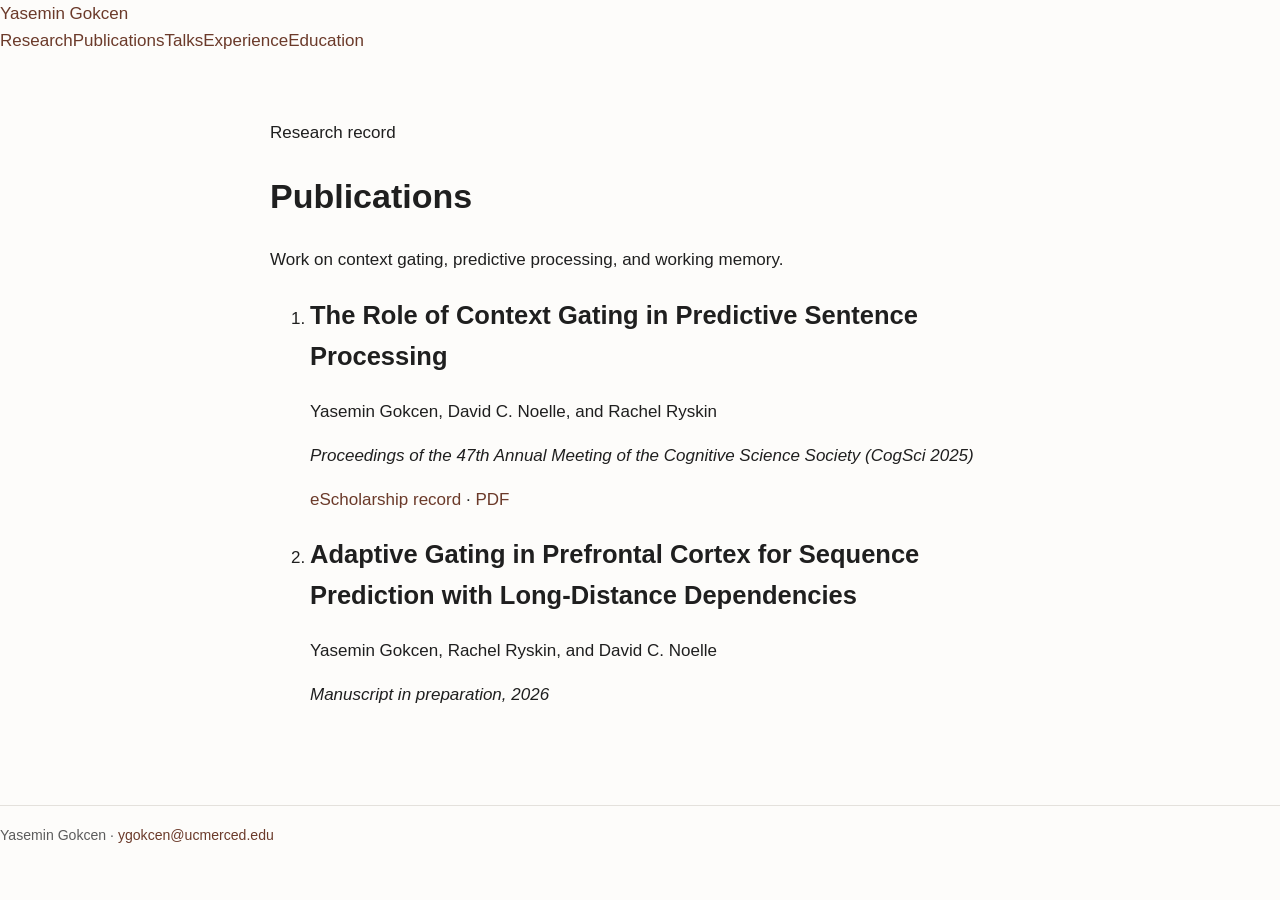
==== publications.html @ c05af9e2 "Add publications.html with publication details" ====
<!doctype html>
<html lang="en"><head><meta charset="utf-8"><meta name="viewport" content="width=device-width, initial-scale=1"><title>Publications | Yasemin Gokcen</title><meta name="description" content="Publications by Yasemin Gokcen."><link rel="stylesheet" href="style.css"></head>
<body><header class="site-header"><div class="wrap nav"><a class="wordmark" href="index.html">Yasemin Gokcen</a><nav aria-label="Primary"><a href="index.html#research">Research</a><a aria-current="page" href="publications.html">Publications</a><a href="talks.html">Talks</a><a href="index.html#experience">Experience</a><a href="index.html#education">Education</a></nav></div></header>
<main class="wrap page"><p class="eyebrow">Research record</p><h1>Publications</h1><p class="lede">Work on context gating, predictive processing, and working memory.</p><ol class="publication-list">
<li><h2>The Role of Context Gating in Predictive Sentence Processing</h2><p>Yasemin Gokcen, David C. Noelle, and Rachel Ryskin</p><p><em>Proceedings of the 47th Annual Meeting of the Cognitive Science Society (CogSci 2025)</em></p><p><a href="https://escholarship.org/uc/item/21w8j87z">eScholarship record</a> <span aria-hidden="true">·</span> <a href="https://escholarship.org/content/qt21w8j87z/qt21w8j87z.pdf">PDF</a></p></li>
<li><h2>Adaptive Gating in Prefrontal Cortex for Sequence Prediction with Long-Distance Dependencies</h2><p>Yasemin Gokcen, Rachel Ryskin, and David C. Noelle</p><p><em>Manuscript in preparation, 2026</em></p></li>
</ol></main><footer class="wrap">Yasemin Gokcen · <a href="mailto:ygokcen@ucmerced.edu">ygokcen@ucmerced.edu</a></footer></body></html>
---- style.css ----
:root {
  --bg: #fdfcfa;
  --fg: #1f1f1f;
  --muted: #5c5c5c;
  --rule: #e4e1dc;
  --accent: #6b3a2a;
  --card: #ffffff;
  --todo: #b3261e;
  --maxw: 780px;
}

@media (prefers-color-scheme: dark) {
  :root:not([data-theme="light"]) {
    --bg: #161514;
    --fg: #ebe7e1;
    --muted: #a39d95;
    --rule: #2e2b28;
    --accent: #d8a08b;
    --card: #1f1d1b;
    --todo: #f2857a;
  }
}

* { box-sizing: border-box; }

html { scroll-behavior: smooth; }

body {
  margin: 0;
  background: var(--bg);
  color: var(--fg);
  font-family: -apple-system, BlinkMacSystemFont, "Segoe UI", Roboto, Helvetica, Arial, sans-serif;
  font-size: 17px;
  line-height: 1.6;
  -webkit-font-smoothing: antialiased;
}

a { color: var(--accent); text-decoration: none; }
a:hover { text-decoration: underline; }

main {
  max-width: var(--maxw);
  margin: 0 auto;
  padding: 48px 20px 80px;
}

/* Header */
header.masthead {
  margin-bottom: 40px;
  display: flex;
  align-items: center;
  gap: 28px;
}
header.masthead .portrait {
  width: 168px;
  height: 168px;
  flex: 0 0 168px;
  object-fit: cover;
  border-radius: 12px;
  border: 1px solid var(--rule);
}
header.masthead h1 {
  font-family: Georgia, "Times New Roman", serif;
  font-weight: 400;
  font-size: 2.4rem;
  letter-spacing: -0.01em;
  margin: 0 0 6px;
}
header.masthead .tagline {
  font-size: 1.1rem;
  color: var(--muted);
  margin: 0 0 14px;
}
header.masthead .links {
  display: flex;
  flex-wrap: wrap;
  gap: 6px 18px;
  font-size: 0.95rem;
}

nav.sections {
  display: flex;
  flex-wrap: wrap;
  gap: 4px 18px;
  font-size: 0.9rem;
  text-transform: uppercase;
  letter-spacing: 0.06em;
  padding: 14px 0;
  border-top: 1px solid var(--rule);
  border-bottom: 1px solid var(--rule);
  margin-bottom: 44px;
}
nav.sections a { color: var(--muted); }
nav.sections a:hover { color: var(--accent); text-decoration: none; }

/* Sections */
section { margin-bottom: 52px; }
section h2 {
  font-family: Georgia, "Times New Roman", serif;
  font-weight: 400;
  font-size: 1.5rem;
  margin: 0 0 16px;
  padding-bottom: 6px;
  border-bottom: 1px solid var(--rule);
}
section h3 {
  font-size: 1.05rem;
  font-weight: 600;
  margin: 24px 0 4px;
}
section p { margin: 0 0 14px; }
section ul { padding-left: 1.2em; margin: 0 0 14px; }
section li { margin-bottom: 6px; }
.meta { color: var(--muted); font-size: 0.95rem; }
.small { font-size: 0.92rem; }

/* Publications */
.pub { margin-bottom: 18px; }
.pub .title { font-weight: 600; }
.pub .venue { color: var(--muted); }
.pub .pdf { font-size: 0.9rem; margin-left: 6px; }

/* Talks & posters grid */
.grid {
  display: grid;
  grid-template-columns: repeat(auto-fill, minmax(220px, 1fr));
  gap: 22px;
  margin-top: 8px;
}
.card {
  background: var(--card);
  border: 1px solid var(--rule);
  border-radius: 6px;
  overflow: hidden;
  display: flex;
  flex-direction: column;
}
.card a.thumb {
  display: block;
  background: #efece7;
  border-bottom: 1px solid var(--rule);
  aspect-ratio: 4 / 3;
  overflow: hidden;
}
.card a.thumb img {
  width: 100%;
  height: 100%;
  object-fit: cover;
  object-position: top;
  display: block;
  transition: transform 0.2s ease;
}
.card a.thumb:hover img { transform: scale(1.02); }
.card .body { padding: 12px 14px 14px; font-size: 0.92rem; }
.card .kind {
  display: inline-block;
  font-size: 0.72rem;
  text-transform: uppercase;
  letter-spacing: 0.08em;
  color: var(--muted);
  margin-bottom: 4px;
}
.card .venue { font-weight: 600; }
.card .ttl { color: var(--muted); margin-top: 2px; }

/* Projects */
.project { margin-bottom: 14px; }
.project .name { font-weight: 600; }
.project .stack { color: var(--muted); font-size: 0.88rem; }

/* Experience */
.role { margin-bottom: 16px; }
.role .head { display: flex; justify-content: space-between; gap: 12px; flex-wrap: wrap; }
.role .org { font-weight: 600; }
.role .when { color: var(--muted); font-size: 0.92rem; white-space: nowrap; }

/* Review markers: remove before publishing */
.todo {
  color: var(--todo);
  font-weight: 600;
  font-size: 0.85rem;
}

footer {
  border-top: 1px solid var(--rule);
  padding-top: 18px;
  color: var(--muted);
  font-size: 0.88rem;
}

@media (max-width: 560px) {
  header.masthead { flex-direction: column; align-items: flex-start; gap: 18px; }
  header.masthead .portrait { width: 132px; height: 132px; flex-basis: auto; }
}

@media (max-width: 480px) {
  body { font-size: 16px; }
  header.masthead h1 { font-size: 1.9rem; }
  main { padding-top: 32px; }
}
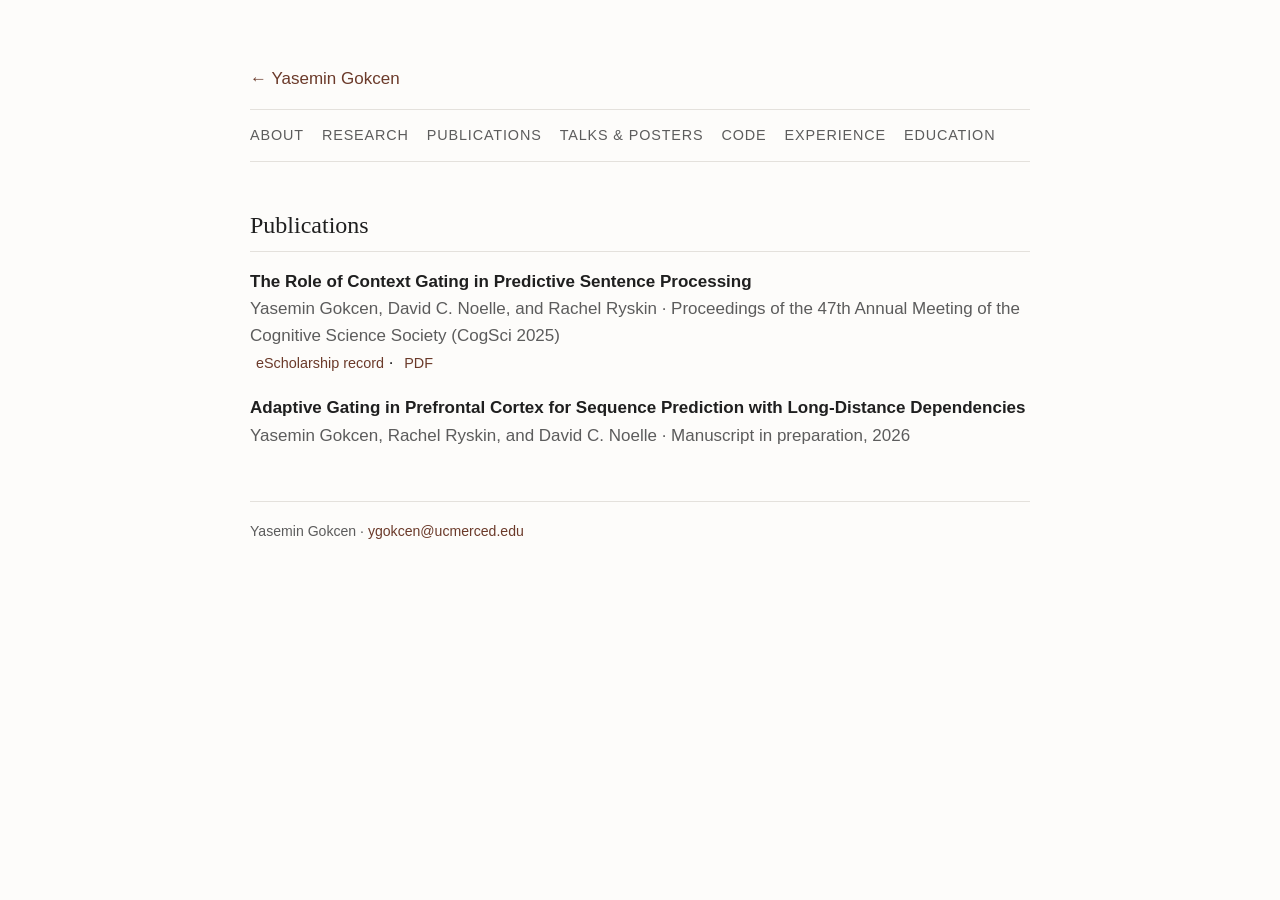
==== commit 4eb5d0a9: "Revamp publications.html with new layout and content Updated the structure and content of the public" ====
--- a/publications.html
+++ b/publications.html
@@ -1,7 +1,44 @@
 <!doctype html>
-<html lang="en"><head><meta charset="utf-8"><meta name="viewport" content="width=device-width, initial-scale=1"><title>Publications | Yasemin Gokcen</title><meta name="description" content="Publications by Yasemin Gokcen."><link rel="stylesheet" href="style.css"></head>
-<body><header class="site-header"><div class="wrap nav"><a class="wordmark" href="index.html">Yasemin Gokcen</a><nav aria-label="Primary"><a href="index.html#research">Research</a><a aria-current="page" href="publications.html">Publications</a><a href="talks.html">Talks</a><a href="index.html#experience">Experience</a><a href="index.html#education">Education</a></nav></div></header>
-<main class="wrap page"><p class="eyebrow">Research record</p><h1>Publications</h1><p class="lede">Work on context gating, predictive processing, and working memory.</p><ol class="publication-list">
-<li><h2>The Role of Context Gating in Predictive Sentence Processing</h2><p>Yasemin Gokcen, David C. Noelle, and Rachel Ryskin</p><p><em>Proceedings of the 47th Annual Meeting of the Cognitive Science Society (CogSci 2025)</em></p><p><a href="https://escholarship.org/uc/item/21w8j87z">eScholarship record</a> <span aria-hidden="true">·</span> <a href="https://escholarship.org/content/qt21w8j87z/qt21w8j87z.pdf">PDF</a></p></li>
-<li><h2>Adaptive Gating in Prefrontal Cortex for Sequence Prediction with Long-Distance Dependencies</h2><p>Yasemin Gokcen, Rachel Ryskin, and David C. Noelle</p><p><em>Manuscript in preparation, 2026</em></p></li>
-</ol></main><footer class="wrap">Yasemin Gokcen · <a href="mailto:ygokcen@ucmerced.edu">ygokcen@ucmerced.edu</a></footer></body></html>
+<html lang="en">
+<head>
+<meta charset="utf-8">
+<meta name="viewport" content="width=device-width, initial-scale=1">
+<title>Publications | Yasemin Gokcen</title>
+<meta name="description" content="Publications by Yasemin Gokcen.">
+<link rel="stylesheet" href="style.css">
+</head>
+<body>
+<main>
+
+<p><a href="index.html">&larr; Yasemin Gokcen</a></p>
+
+<nav class="sections">
+<a href="index.html#about">About</a>
+<a href="index.html#research">Research</a>
+<a href="publications.html" aria-current="page">Publications</a>
+<a href="index.html#presentations">Talks &amp; Posters</a>
+<a href="index.html#projects">Code</a>
+<a href="index.html#experience">Experience</a>
+<a href="index.html#education">Education</a>
+</nav>
+
+<section id="publications">
+<h2>Publications</h2>
+<div class="pub">
+<div class="title">The Role of Context Gating in Predictive Sentence Processing</div>
+<div class="venue">Yasemin Gokcen, David C. Noelle, and Rachel Ryskin &middot; Proceedings of the 47th Annual Meeting of the Cognitive Science Society (CogSci 2025)</div>
+<a class="pdf" href="https://escholarship.org/uc/item/21w8j87z">eScholarship record</a> &middot; <a class="pdf" href="https://escholarship.org/content/qt21w8j87z/qt21w8j87z.pdf">PDF</a>
+</div>
+<div class="pub">
+<div class="title">Adaptive Gating in Prefrontal Cortex for Sequence Prediction with Long-Distance Dependencies</div>
+<div class="venue">Yasemin Gokcen, Rachel Ryskin, and David C. Noelle &middot; Manuscript in preparation, 2026</div>
+</div>
+</section>
+
+<footer>
+Yasemin Gokcen &middot; <a href="mailto:ygokcen@ucmerced.edu">ygokcen@ucmerced.edu</a>
+</footer>
+
+</main>
+</body>
+</html>
--- a/style.css
+++ b/style.css
@@ -1,200 +1,202 @@
 :root {
-  --bg: #fdfcfa;
-  --fg: #1f1f1f;
-  --muted: #5c5c5c;
-  --rule: #e4e1dc;
-  --accent: #6b3a2a;
-  --card: #ffffff;
-  --todo: #b3261e;
-  --maxw: 780px;
-}
-
+--bg: #fdfcfa;
+--fg: #1f1f1f;
+--muted: #5c5c5c;
+--rule: #e4e1dc;
+--accent: #6b3a2a;
+--card: #ffffff;
+--todo: #b3261e;
+--maxw: 780px;
+}
 @media (prefers-color-scheme: dark) {
-  :root:not([data-theme="light"]) {
-    --bg: #161514;
-    --fg: #ebe7e1;
-    --muted: #a39d95;
-    --rule: #2e2b28;
-    --accent: #d8a08b;
-    --card: #1f1d1b;
-    --todo: #f2857a;
-  }
-}
-
-* { box-sizing: border-box; }
-
+:root:not([data-theme="light"]) {
+--bg: #161514;
+--fg: #ebe7e1;
+--muted: #a39d95;
+--rule: #2e2b28;
+--accent: #d8a08b;
+--card: #1f1d1b;
+--todo: #f2857a;
+}
+}
+- { box-sizing: border-box; }
 html { scroll-behavior: smooth; }
-
 body {
-  margin: 0;
-  background: var(--bg);
-  color: var(--fg);
-  font-family: -apple-system, BlinkMacSystemFont, "Segoe UI", Roboto, Helvetica, Arial, sans-serif;
-  font-size: 17px;
-  line-height: 1.6;
-  -webkit-font-smoothing: antialiased;
-}
-
+margin: 0;
+background: var(--bg);
+color: var(--fg);
+font-family: -apple-system, BlinkMacSystemFont, "Segoe UI", Roboto, Helvetica, Arial, sans-serif;
+font-size: 17px;
+line-height: 1.6;
+-webkit-font-smoothing: antialiased;
+}
 a { color: var(--accent); text-decoration: none; }
 a:hover { text-decoration: underline; }
-
 main {
-  max-width: var(--maxw);
-  margin: 0 auto;
-  padding: 48px 20px 80px;
-}
-
+max-width: var(--maxw);
+margin: 0 auto;
+padding: 48px 20px 80px;
+}
 /* Header */
 header.masthead {
-  margin-bottom: 40px;
-  display: flex;
-  align-items: center;
-  gap: 28px;
+margin-bottom: 40px;
+display: flex;
+align-items: center;
+gap: 28px;
 }
 header.masthead .portrait {
-  width: 168px;
-  height: 168px;
-  flex: 0 0 168px;
-  object-fit: cover;
-  border-radius: 12px;
-  border: 1px solid var(--rule);
+width: 168px;
+height: 168px;
+flex: 0 0 168px;
+object-fit: cover;
+border-radius: 12px;
+border: 1px solid var(--rule);
 }
 header.masthead h1 {
-  font-family: Georgia, "Times New Roman", serif;
-  font-weight: 400;
-  font-size: 2.4rem;
-  letter-spacing: -0.01em;
-  margin: 0 0 6px;
+font-family: Georgia, "Times New Roman", serif;
+font-weight: 400;
+font-size: 2.4rem;
+letter-spacing: -0.01em;
+margin: 0 0 6px;
 }
 header.masthead .tagline {
-  font-size: 1.1rem;
-  color: var(--muted);
-  margin: 0 0 14px;
+font-size: 1.1rem;
+color: var(--muted);
+margin: 0 0 14px;
 }
 header.masthead .links {
-  display: flex;
-  flex-wrap: wrap;
-  gap: 6px 18px;
-  font-size: 0.95rem;
-}
-
+display: flex;
+flex-wrap: wrap;
+gap: 6px 18px;
+font-size: 0.95rem;
+}
 nav.sections {
-  display: flex;
-  flex-wrap: wrap;
-  gap: 4px 18px;
-  font-size: 0.9rem;
-  text-transform: uppercase;
-  letter-spacing: 0.06em;
-  padding: 14px 0;
-  border-top: 1px solid var(--rule);
-  border-bottom: 1px solid var(--rule);
-  margin-bottom: 44px;
+display: flex;
+flex-wrap: wrap;
+gap: 4px 18px;
+font-size: 0.9rem;
+text-transform: uppercase;
+letter-spacing: 0.06em;
+padding: 14px 0;
+border-top: 1px solid var(--rule);
+border-bottom: 1px solid var(--rule);
+margin-bottom: 44px;
 }
 nav.sections a { color: var(--muted); }
 nav.sections a:hover { color: var(--accent); text-decoration: none; }
-
 /* Sections */
 section { margin-bottom: 52px; }
 section h2 {
-  font-family: Georgia, "Times New Roman", serif;
-  font-weight: 400;
-  font-size: 1.5rem;
-  margin: 0 0 16px;
-  padding-bottom: 6px;
-  border-bottom: 1px solid var(--rule);
+font-family: Georgia, "Times New Roman", serif;
+font-weight: 400;
+font-size: 1.5rem;
+margin: 0 0 16px;
+padding-bottom: 6px;
+border-bottom: 1px solid var(--rule);
 }
 section h3 {
-  font-size: 1.05rem;
-  font-weight: 600;
-  margin: 24px 0 4px;
+font-size: 1.05rem;
+font-weight: 600;
+margin: 24px 0 4px;
 }
 section p { margin: 0 0 14px; }
 section ul { padding-left: 1.2em; margin: 0 0 14px; }
 section li { margin-bottom: 6px; }
 .meta { color: var(--muted); font-size: 0.95rem; }
 .small { font-size: 0.92rem; }
-
 /* Publications */
 .pub { margin-bottom: 18px; }
 .pub .title { font-weight: 600; }
 .pub .venue { color: var(--muted); }
 .pub .pdf { font-size: 0.9rem; margin-left: 6px; }
-
 /* Talks & posters grid */
 .grid {
-  display: grid;
-  grid-template-columns: repeat(auto-fill, minmax(220px, 1fr));
-  gap: 22px;
-  margin-top: 8px;
+display: grid;
+grid-template-columns: repeat(auto-fill, minmax(220px, 1fr));
+gap: 22px;
+margin-top: 8px;
 }
 .card {
-  background: var(--card);
-  border: 1px solid var(--rule);
-  border-radius: 6px;
-  overflow: hidden;
-  display: flex;
-  flex-direction: column;
+background: var(--card);
+border: 1px solid var(--rule);
+border-radius: 6px;
+overflow: hidden;
+display: flex;
+flex-direction: column;
 }
 .card a.thumb {
-  display: block;
-  background: #efece7;
-  border-bottom: 1px solid var(--rule);
-  aspect-ratio: 4 / 3;
-  overflow: hidden;
+display: block;
+background: #efece7;
+border-bottom: 1px solid var(--rule);
+aspect-ratio: 4 / 3;
+overflow: hidden;
 }
 .card a.thumb img {
-  width: 100%;
-  height: 100%;
-  object-fit: cover;
-  object-position: top;
-  display: block;
-  transition: transform 0.2s ease;
+width: 100%;
+height: 100%;
+object-fit: cover;
+object-position: top;
+display: block;
+transition: transform 0.2s ease;
 }
 .card a.thumb:hover img { transform: scale(1.02); }
 .card .body { padding: 12px 14px 14px; font-size: 0.92rem; }
 .card .kind {
-  display: inline-block;
-  font-size: 0.72rem;
-  text-transform: uppercase;
-  letter-spacing: 0.08em;
-  color: var(--muted);
-  margin-bottom: 4px;
+display: inline-block;
+font-size: 0.72rem;
+text-transform: uppercase;
+letter-spacing: 0.08em;
+color: var(--muted);
+margin-bottom: 4px;
 }
 .card .venue { font-weight: 600; }
 .card .ttl { color: var(--muted); margin-top: 2px; }
-
 /* Projects */
 .project { margin-bottom: 14px; }
 .project .name { font-weight: 600; }
 .project .stack { color: var(--muted); font-size: 0.88rem; }
-
 /* Experience */
 .role { margin-bottom: 16px; }
 .role .head { display: flex; justify-content: space-between; gap: 12px; flex-wrap: wrap; }
 .role .org { font-weight: 600; }
 .role .when { color: var(--muted); font-size: 0.92rem; white-space: nowrap; }
-
 /* Review markers: remove before publishing */
 .todo {
-  color: var(--todo);
-  font-weight: 600;
-  font-size: 0.85rem;
-}
-
+color: var(--todo);
+font-weight: 600;
+font-size: 0.85rem;
+}
 footer {
-  border-top: 1px solid var(--rule);
-  padding-top: 18px;
-  color: var(--muted);
-  font-size: 0.88rem;
-}
-
+border-top: 1px solid var(--rule);
+padding-top: 18px;
+color: var(--muted);
+font-size: 0.88rem;
+}
 @media (max-width: 560px) {
-  header.masthead { flex-direction: column; align-items: flex-start; gap: 18px; }
-  header.masthead .portrait { width: 132px; height: 132px; flex-basis: auto; }
-}
-
+header.masthead { flex-direction: column; align-items: flex-start; gap: 18px; }
+header.masthead .portrait { width: 132px; height: 132px; flex-basis: auto; }
+}
 @media (max-width: 480px) {
-  body { font-size: 16px; }
-  header.masthead h1 { font-size: 1.9rem; }
-  main { padding-top: 32px; }
-}
+body { font-size: 16px; }
+header.masthead h1 { font-size: 1.9rem; }
+main { padding-top: 32px; }
+}
+/* --- Tab navigation (appended for click-to-switch sections) --- */
+
+nav.sections a[role="tab"] {
+  padding: 4px 2px;
+  border-bottom: 2px solid transparent;
+}
+
+nav.sections a[role="tab"]:hover {
+  border-bottom-color: var(--rule);
+}
+
+nav.sections a[role="tab"].active {
+  color: var(--accent);
+  border-bottom-color: var(--accent);
+}
+
+main > section[role="tabpanel"][hidden] {
+  display: none;
+}
